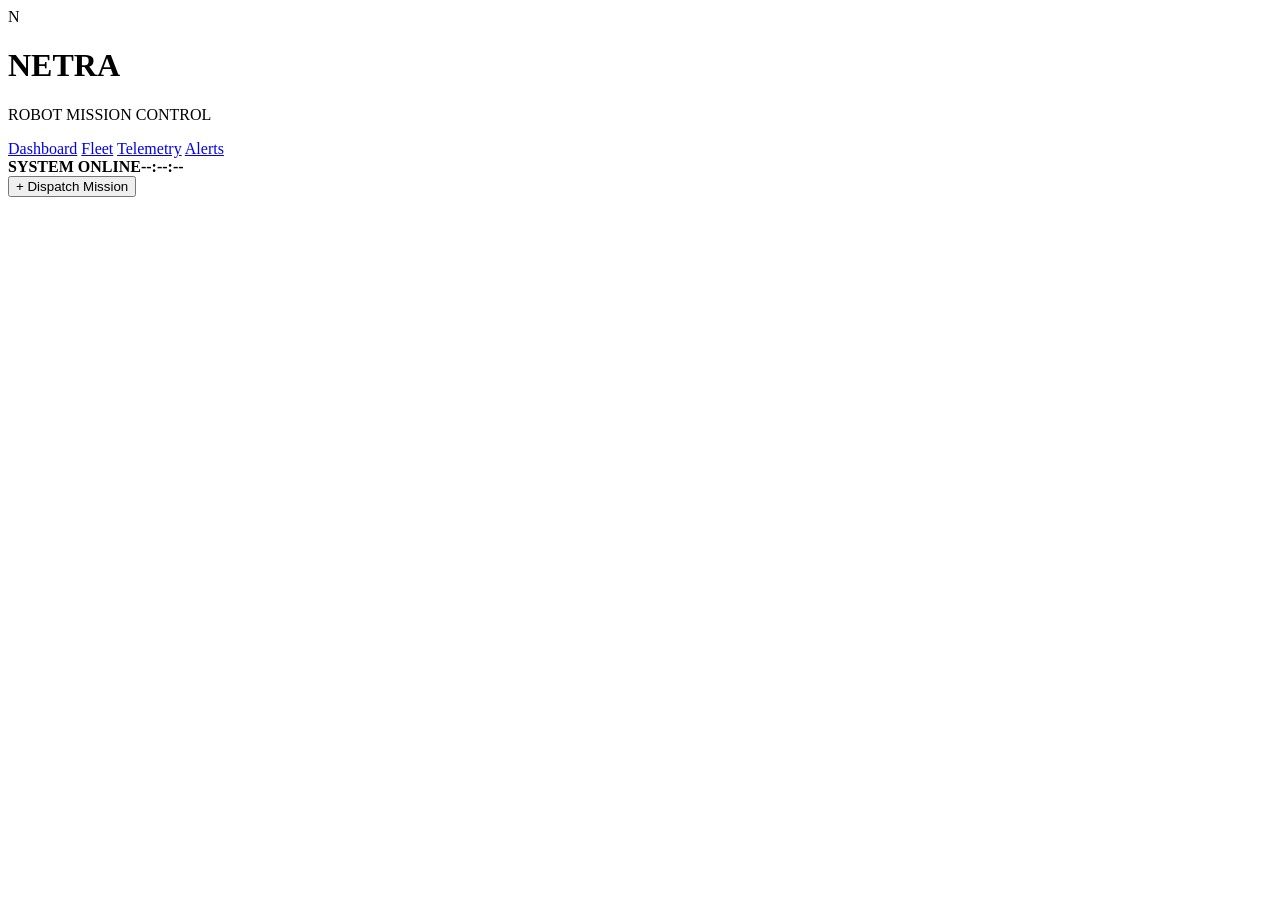
==== index.html @ 6b1dcc42 "part1 12_11_2026" ====
<!DOCTYPE html>
<html lang="en">
<head>
    <meta charset="UTF-8">
    <meta name="viewport" 
        content="width=device-width, initial-scale=1.0">
    <title>NETRA Robot Monitoring System</title>
    <!--<link rel="stylesheet" href="style.css">-->
</head>
<body>
    <header class="topbar">
        <div class="brand">
            <div class="brnad-logo">N</div>
            <div>
                <h1>NETRA</h1>
                <p>ROBOT MISSION CONTROL</p>
            </div>
        </div>
        <nav>
            <a href="#dashboard">Dashboard</a>
            <a href="#fleet">Fleet</a>
            <a href="#telemetry">Telemetry</a>
            <a href="#alerts">Alerts</a>
        </nav>
        <div class="header-right">
            <span class="online-dot"></span>
            <strong id="clock">SYSTEM ONLINE--:--:--</strong>
        </div>
        <button id="dispatch-open" type="button">
            + Dispatch Mission</button>
    </header>
    <!--<main class="page">
        <section class="kpi-grid">
            <article class="kpi-card">
                <span>ROVERS ONLINE</span>
                <h2 id="online-count">6 / 6</h2>
                <p>Active rover units</p>
            </article>
           
        </section>
    </main>
    <script src="script.js"></script>-->
</body>
</html>
---- style.css ----
* {
    box-sizing:  border-box;
    margin: 0;
    padding: 0;
}
html {
    scroll-behavior: smooth;
}
body {
    background: #08111f;
    color: #edf4ff;
    font-family:Arial, sans-serif;
    min-height: 100vh;
}
button {
    background: #287ee8;
    background: 0;
    color:white;
    padding:12px 20px;
    border-radius: 8px;
    cursor: pointer;
    font-weight: bold;
}
button:hover {
    background: #1765c3;
}
.brand {
    display: flex;
    align-items: center;
    gap: 12px;
}
.brand-logo {
    background: #287ee8;
    border-radius: 10px;
    padding: 12px 16px;
    font-size: 23px;
    font-weight: bold;
}
.brand h1 {
    color: #54a5ff;
    letter-spacing: 3px;
}
.brand p {
    font-size: 9px;
    color: #91a8c5;
}
.topbar {
    min-height: 82px;
    display: flex;
    align-items: center;
    justify-content: space-between;
    gap: 20px;
    padding: 15px 4%;
    background: #111f34;
    border-bottom: 1px solid #2a3d59;
}
nav {
    display: flex;
    gap: 20px;
}
nav a {
    color: #aebed3;
    text-decoration: none;
    font-size: 13px;
}
nav a:hover {
    color: #54a5ff;
}
.header-right {
    display: flex;
    align-items:center;
    gap:8px;
    color:#39d6a0;
    font-size: 11px;
}
.online-dot {
    width: 9px;
    height: 9px;
    background: #39d6a0;
    border-radius: 50%;
}
#clock {
    color: White;
    margin-left: 10px;
    font-family: monospace;
}
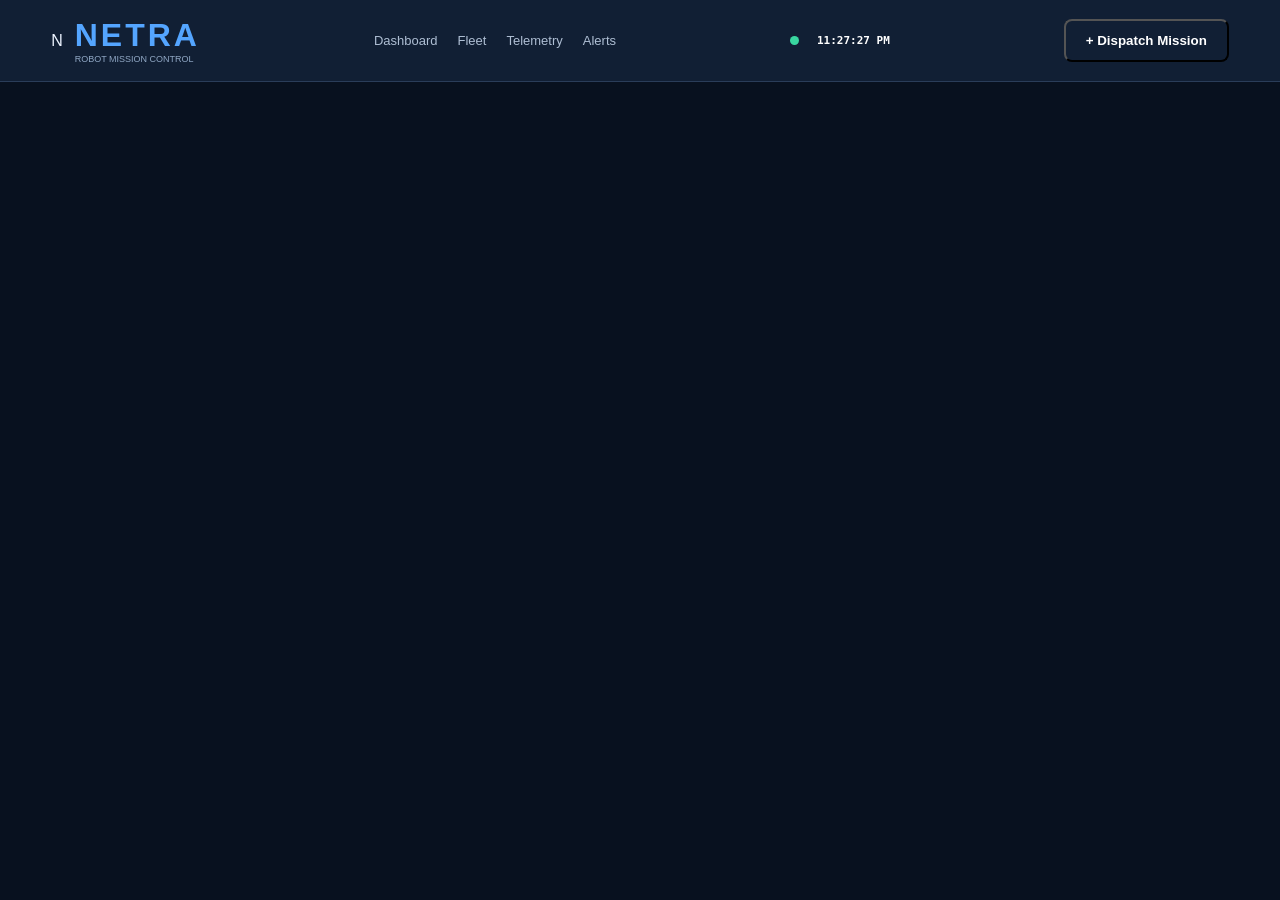
==== commit eb2d0d7c: "part2 13_11_2026" ====
--- a/index.html
+++ b/index.html
@@ -5,7 +5,7 @@
     <meta name="viewport" 
         content="width=device-width, initial-scale=1.0">
     <title>NETRA Robot Monitoring System</title>
-    <!--<link rel="stylesheet" href="style.css">-->
+    <link rel="stylesheet" href="style.css">
 </head>
 <body>
     <header class="topbar">
@@ -29,7 +29,7 @@
         <button id="dispatch-open" type="button">
             + Dispatch Mission</button>
     </header>
-    <!--<main class="page">
+   <!-- <main class="page">
         <section class="kpi-grid">
             <article class="kpi-card">
                 <span>ROVERS ONLINE</span>
@@ -38,7 +38,7 @@
             </article>
            
         </section>
-    </main>
-    <script src="script.js"></script>-->
+    </main>-->
+    <script src="script.js"></script>
 </body>
 </html>
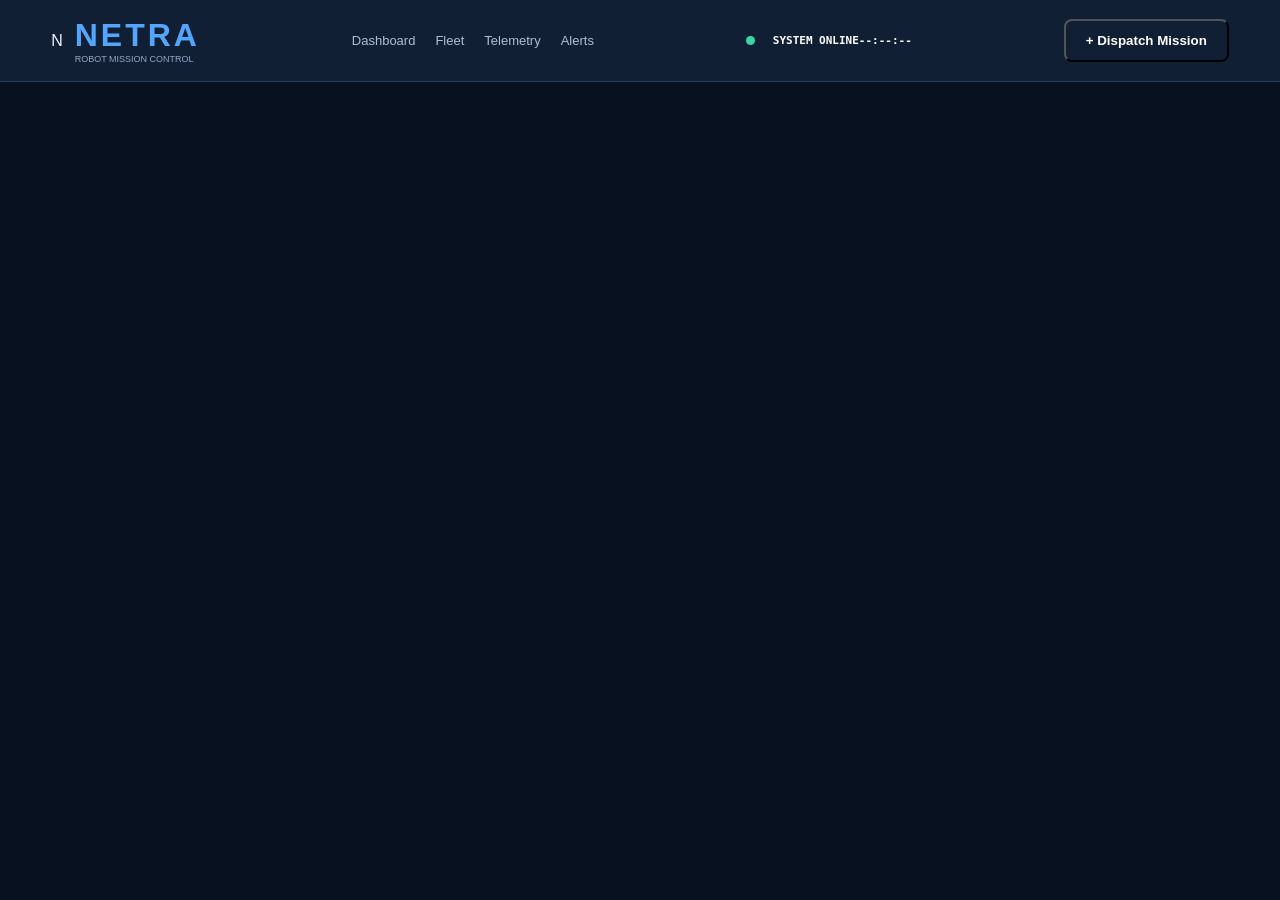
==== commit e58fa8e9: "part3 20_11_2026" ====
--- a/index.html
+++ b/index.html
@@ -38,7 +38,7 @@
             </article>
            
         </section>
-    </main>-->
+    </main>
     <script src="script.js"></script>
 </body>
-</html>+</html>-->
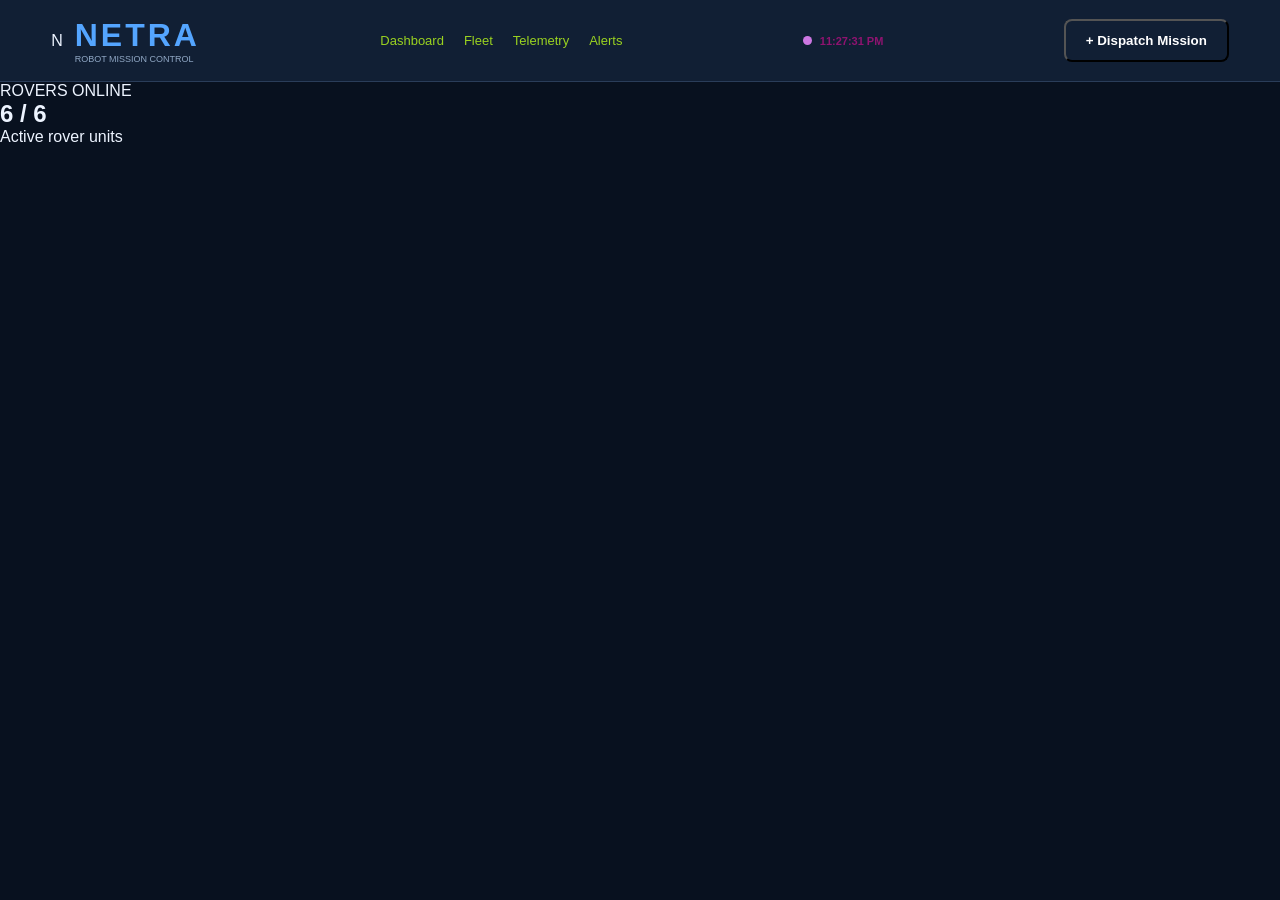
==== commit 78713441: "part218_11_2026" ====
--- a/index.html
+++ b/index.html
@@ -29,7 +29,7 @@
         <button id="dispatch-open" type="button">
             + Dispatch Mission</button>
     </header>
-   <!-- <main class="page">
+    <main class="page">
         <section class="kpi-grid">
             <article class="kpi-card">
                 <span>ROVERS ONLINE</span>
@@ -41,4 +41,4 @@
     </main>
     <script src="script.js"></script>
 </body>
-</html>-->+</html>
--- a/style.css
+++ b/style.css
@@ -59,7 +59,7 @@
     gap: 20px;
 }
 nav a {
-    color: #aebed3;
+    color: #9ad220;
     text-decoration: none;
     font-size: 13px;
 }
@@ -70,17 +70,17 @@
     display: flex;
     align-items:center;
     gap:8px;
-    color:#39d6a0;
+    color:#8f1370;
     font-size: 11px;
 }
 .online-dot {
     width: 9px;
     height: 9px;
-    background: #39d6a0;
+    background: #cd77e2;
     border-radius: 50%;
 }
-#clock {
-    color: White;
-    margin-left: 10px;
-    font-family: monospace;
+<!--#clock {
+    color: White--
+    margin-left: 10px--
+    font-family: monospace--
 }
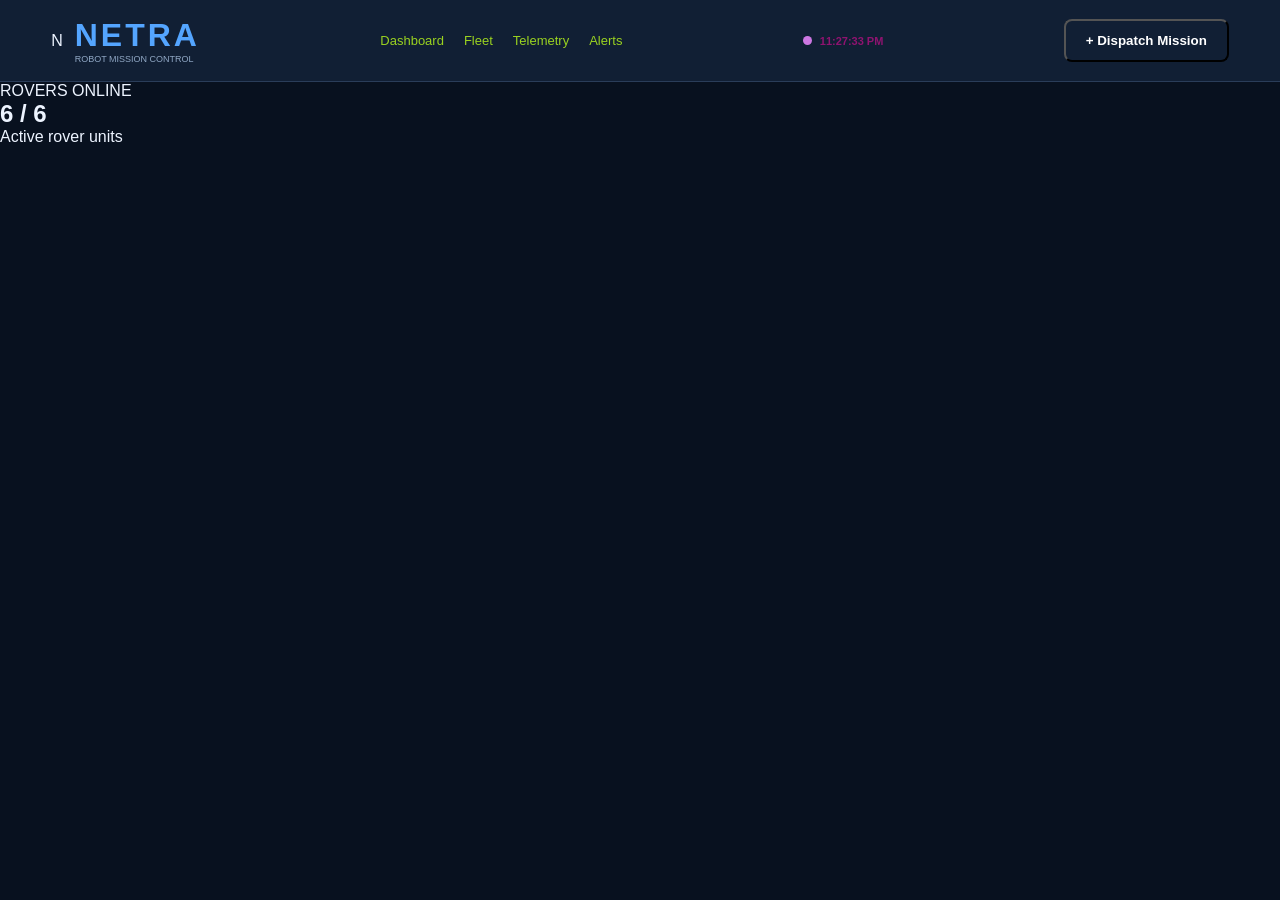
==== commit 6c2ff870: "first commit" ====
--- a/index.html
+++ b/index.html
@@ -5,6 +5,7 @@
     <meta name="viewport" 
         content="width=device-width, initial-scale=1.0">
     <title>NETRA Robot Monitoring System</title>
+    
     <link rel="stylesheet" href="style.css">
 </head>
 <body>
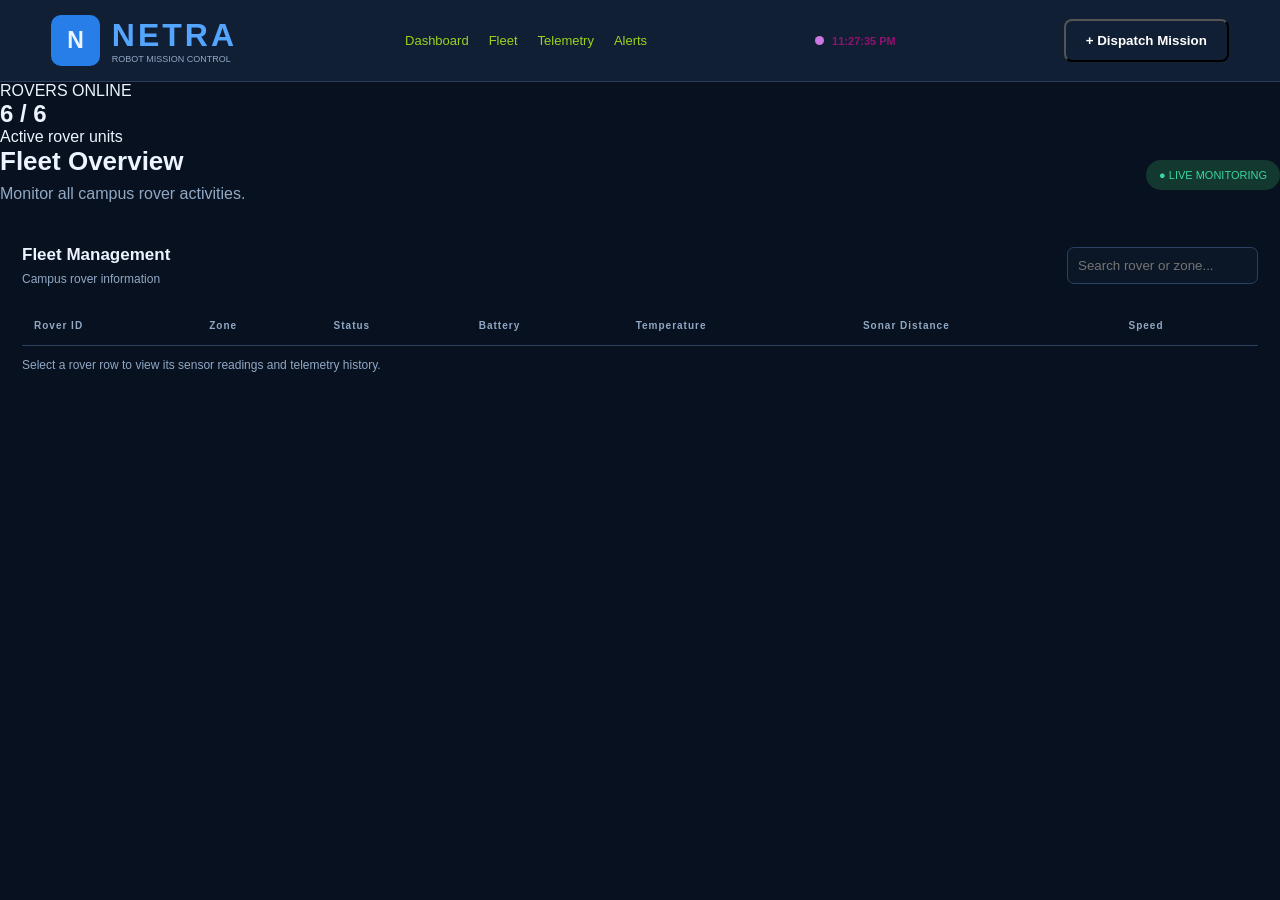
==== commit 2d33af8c: "grid 28_11_2026" ====
--- a/index.html
+++ b/index.html
@@ -1,45 +1,142 @@
+
 <!DOCTYPE html>
 <html lang="en">
+
 <head>
     <meta charset="UTF-8">
-    <meta name="viewport" 
+
+    <meta name="viewport"
         content="width=device-width, initial-scale=1.0">
+
     <title>NETRA Robot Monitoring System</title>
-    
+
+    <!-- External CSS -->
     <link rel="stylesheet" href="style.css">
 </head>
+
 <body>
+
+    <!-- HEADER / NAVIGATION BAR -->
     <header class="topbar">
+
         <div class="brand">
-            <div class="brnad-logo">N</div>
+            <div class="brand-logo">N</div>
+
             <div>
                 <h1>NETRA</h1>
                 <p>ROBOT MISSION CONTROL</p>
             </div>
         </div>
+
         <nav>
             <a href="#dashboard">Dashboard</a>
             <a href="#fleet">Fleet</a>
             <a href="#telemetry">Telemetry</a>
             <a href="#alerts">Alerts</a>
         </nav>
+
         <div class="header-right">
             <span class="online-dot"></span>
-            <strong id="clock">SYSTEM ONLINE--:--:--</strong>
+            <strong id="clock">
+                SYSTEM ONLINE --:--:--
+            </strong>
         </div>
+
         <button id="dispatch-open" type="button">
-            + Dispatch Mission</button>
+            + Dispatch Mission
+        </button>
+
     </header>
+
+
+    <!-- MAIN CONTENT -->
     <main class="page">
+
+        <!-- KPI SECTION -->
         <section class="kpi-grid">
+
             <article class="kpi-card">
                 <span>ROVERS ONLINE</span>
                 <h2 id="online-count">6 / 6</h2>
                 <p>Active rover units</p>
             </article>
-           
+
         </section>
+
+
+        <!-- FLEET OVERVIEW HEADING -->
+        <section id="dashboard" class="section-heading">
+
+            <div>
+                <h2>Fleet Overview</h2>
+                <p>Monitor all campus rover activities.</p>
+            </div>
+
+            <span class="live-tag">
+                ● LIVE MONITORING
+            </span>
+
+        </section>
+
+
+        <!-- FLEET MANAGEMENT PANEL -->
+        <section class="panel" id="fleet">
+
+            <!-- PANEL TITLE -->
+            <div class="panel-title">
+
+                <div>
+                    <h2>Fleet Management</h2>
+                    <p>Campus rover information</p>
+                </div>
+
+                <!-- SEARCH BOX -->
+                <input
+                    type="search"
+                    id="rover-search"
+                    placeholder="Search rover or zone..."
+                >
+
+            </div>
+
+
+            <!-- FLEET TABLE -->
+            <div class="table-container">
+
+                <table>
+
+                    <thead>
+                        <tr>
+                            <th>Rover ID</th>
+                            <th>Zone</th>
+                            <th>Status</th>
+                            <th>Battery</th>
+                            <th>Temperature</th>
+                            <th>Sonar Distance</th>
+                            <th>Speed</th>
+                        </tr>
+                    </thead>
+
+                    <!-- JavaScript adds table rows here -->
+                    <tbody id="fleet-body"></tbody>
+
+                </table>
+
+            </div>
+
+            <!-- TABLE NOTE -->
+            <p class="table-note">
+                Select a rover row to view its sensor readings
+                and telemetry history.
+            </p>
+
+        </section>
+
     </main>
+
+
+    <!-- EXTERNAL JAVASCRIPT -->
     <script src="script.js"></script>
+
 </body>
-</html>+</html>
--- a/style.css
+++ b/style.css
@@ -79,8 +79,93 @@
     background: #cd77e2;
     border-radius: 50%;
 }
-<!--#clock {
-    color: White--
-    margin-left: 10px--
-    font-family: monospace--
-}+.section-heading {
+    display: flex;
+    justify-content: space-between;
+    align-items: center;
+    margin-bottom: 20px;
+}
+.section-heading h2 {
+    font-size: 26px;
+    margin-bottom: 8px;
+}
+.section-heading p {
+    color: #91a8c5;
+}
+.live-tag {
+    color: #39d6a0;
+    background: #12382f;
+    padding: 9px 13px;
+    border-radius: 20px;
+    font-size: 11px;
+    white-space: nowrap;
+}
+.panel {
+    padding: 22px;
+    margin-bottom: 20px;
+    min-width: 0;
+}
+.panel-title {
+    display: flex;
+    align-items: center;
+    justify-content: space-between;
+    gap: 12px;
+    margin-bottom: 20px;
+}
+.panel-title h2, .panel h2 {
+    font-size: 17px;
+    margin-bottom: 7px;
+}
+.panel-title p {
+    color: #91a8c5;
+    font-size: 12px;
+}
+#rover-search, .metric-heading select {
+    background: #0b1627;
+    border: 1px solid #2a4262;
+    color: white;
+    padding: 10px;
+    border-radius: 7px;
+}
+.table-container {
+    width: 100%;
+    overflow-x: auto;
+}
+table {
+    width: 100%;
+    min-width: 850px;
+    border-collapse: collapse;
+}
+th, td {
+    padding: 14px 12px;
+    border-bottom: 1px solid #2a4262;
+    text-align: left;
+    font-size: 12px;
+}
+th {
+    color: #91a8c5;
+    font-size: 10px;
+    letter-spacing: 1px;
+}
+td {
+    color: #dce8f8;
+}
+tbody tr {
+    cursor: pointer;
+}
+tbody tr:hover {
+    background: #1b304b;
+}
+tbody tr.selected-row {
+    background: #254568;
+    outline: 1px solid #438cff;
+}
+tbody td:nth-child(3) {
+    color: #39d6a0;
+    font-weight: bold;
+}
+.table-note, .metric-note {
+    color: #91a8c5;
+    font-size: 12px;
+    margin-top: 12px;
+}
